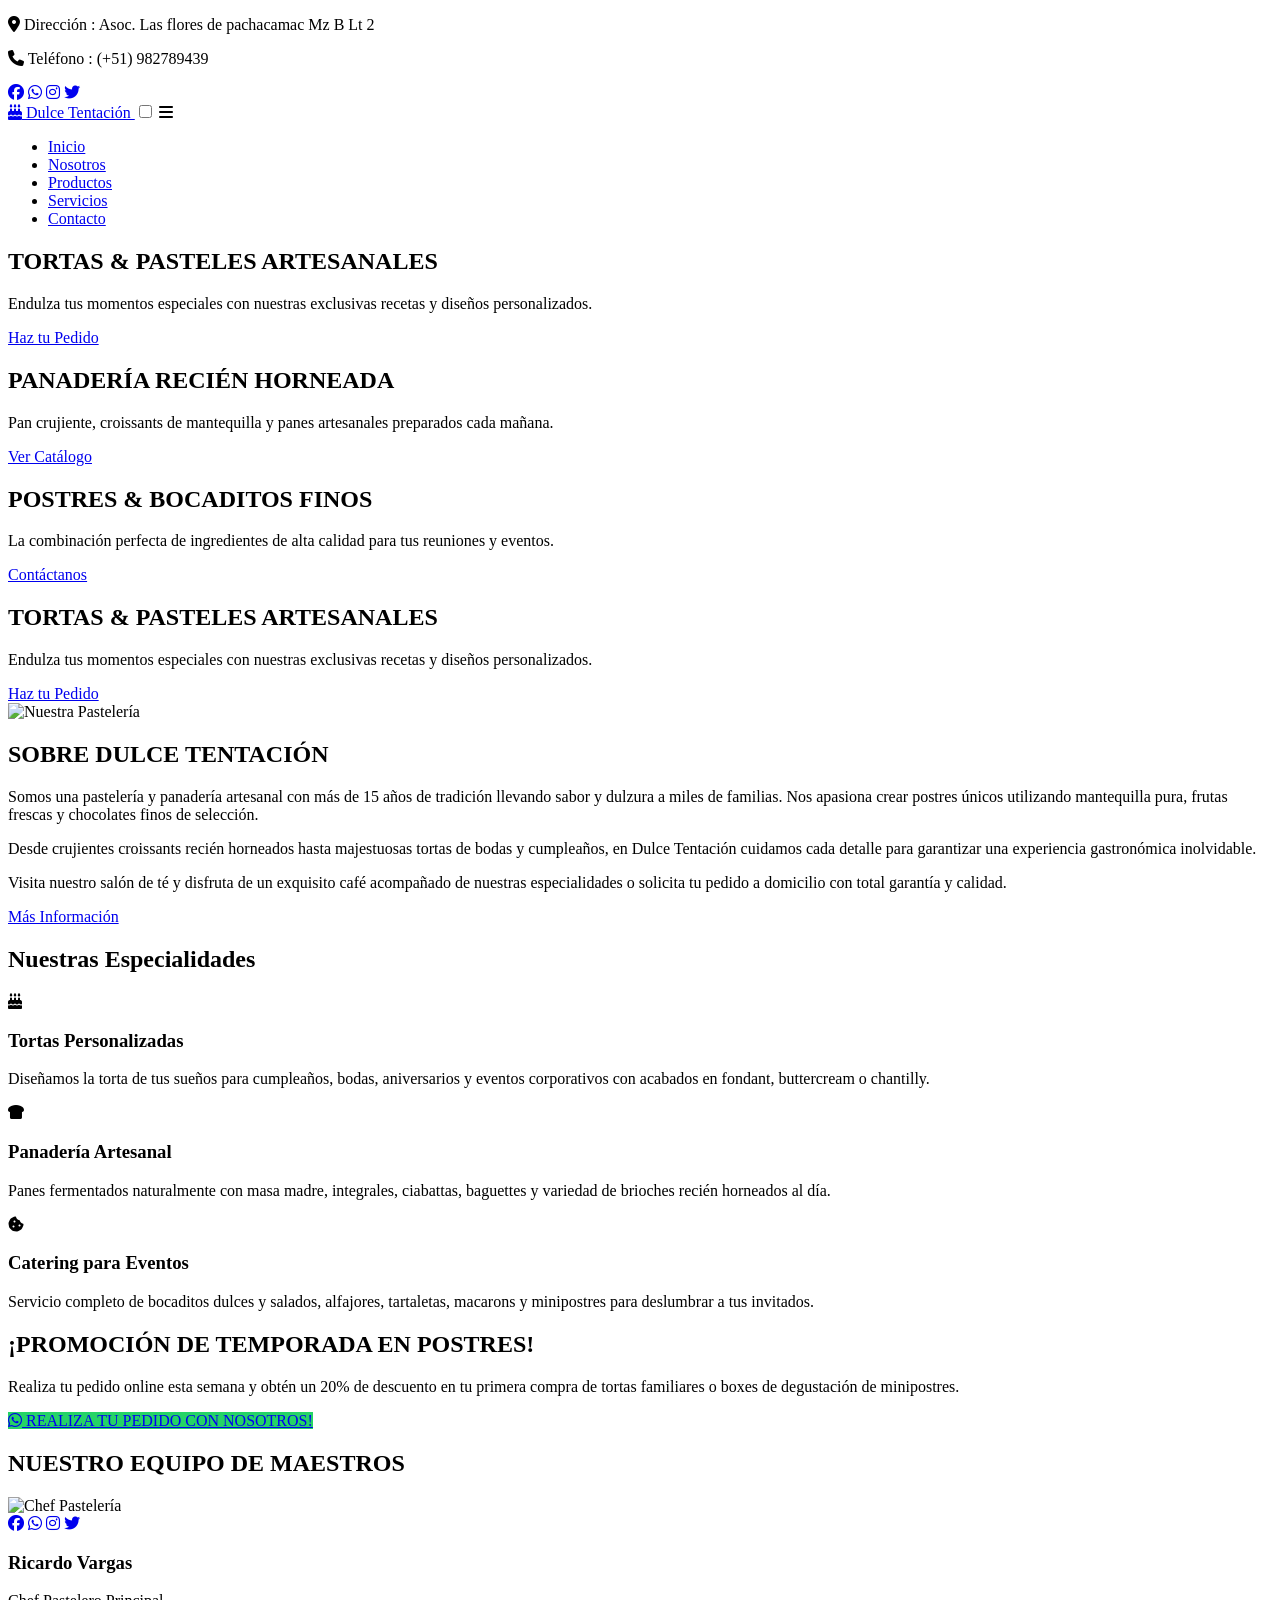
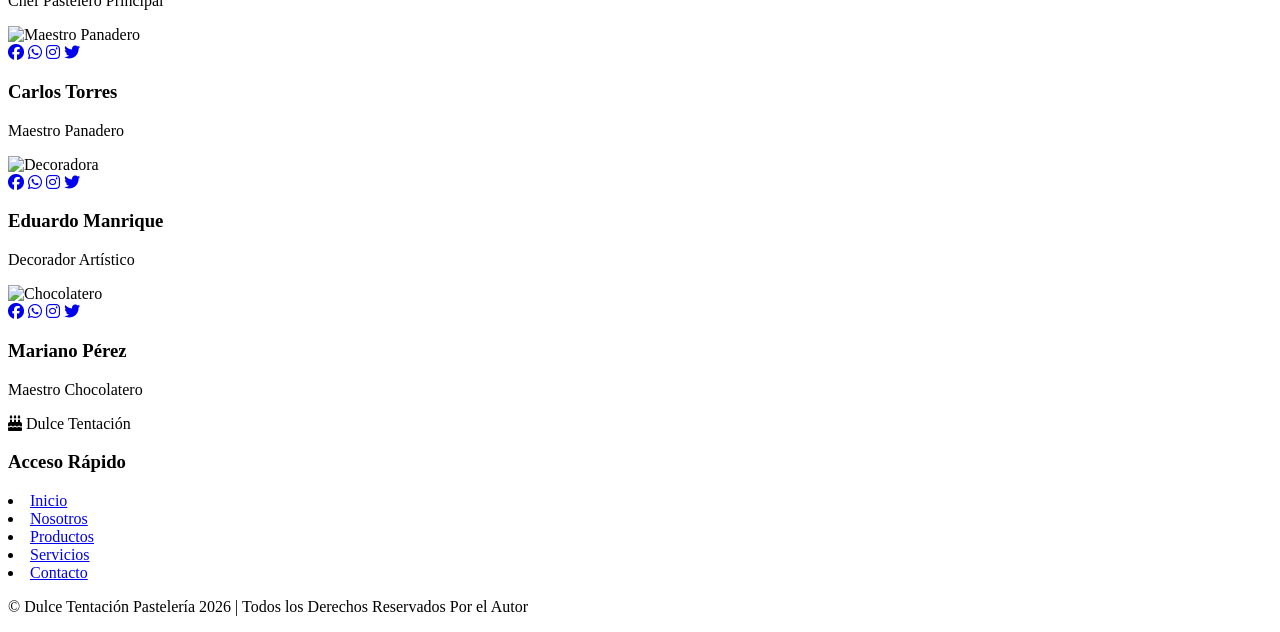
==== index.html @ d75862c3 "Add files via upload" ====
<!DOCTYPE html>
<html lang="es">
<head>
    <meta charset="UTF-8">
    <meta name="viewport" content="width=device-width, initial-scale=1.0">
    <title>Pastelería & Panadería Artesanal - Dulce Tentación</title>
    <!-- FontAwesome para íconos -->
    <link rel="stylesheet" href="https://cdnjs.cloudflare.com/ajax/libs/font-awesome/6.4.0/css/all.min.css">
    <link rel="stylesheet" href="css/estilos.css">
    <link rel="stylesheet" href="css/catalogo.css">
</head>
<body>

    <div id="contenedor">
        <!-- BARRA SUPERIOR DE CONTACTO -->
        <div id="datos">
            <div id="dir">
                <p><i class="fas fa-map-marker-alt"></i> Dirección : Asoc. Las flores de pachacamac Mz B Lt 2</p>
                <p><i class="fas fa-phone"></i> Teléfono : (+51) 982789439</p>
            </div>
            <div id="redes">
                 <a href="https://www.facebook.com/PASTELERIAANCKY/?locale=es_LA" target="_blank"><span class="fa-brands fa-facebook"></span></a>
                 <a href="https://wa.me/51931644102" target="_blank"><span class="fa-brands fa-whatsapp"></span></a>
                 <a href="https://www.instagram.com/decotortasperu/?hl=es" target="_blank"><span class="fa-brands fa-instagram"></span></a>
                 <a href="https://x.com/ElGloboOficial?lang=es" target="_blank"><span class="fa-brands fa-twitter"></span></a>
            </div>
        </div>

        <!-- CABECERA Y MENÚ DE NAVEGACIÓN (SINGLE PAGE) -->
        <nav id="cabecera">
            <a href="#contenedor" class="enlace logo-text">
                <i class="fas fa-birthday-cake"></i> Dulce Tentación
            </a>
            <input type="checkbox" id="check" />
            <label for="check" class="checkbtn">
                <span class="fas fa-bars"></span>
            </label>
            <ul class="menu">
                <li><a class="active" href="#contenedor">Inicio</a></li>
                <li><a href="#bienvenida">Nosotros</a></li>
                <li><a href="#servicios">Productos</a></li>
                <li><a href="#servicios">Servicios</a></li>
                <li><a href="https://forms.gle/N9qrbHbZwQfmm3bH8" target="_blank">Contacto</a></li>
            </ul>
        </nav>

        <!-- SLIDER PRINCIPAL CON ANIMACIÓN CSS -->
        <div id="banner">
            <div class="slider">
                <section class="contenido-slider" id="caja1">
                    <div>
                        <h2>TORTAS & PASTELES ARTESANALES</h2>
                        <p>Endulza tus momentos especiales con nuestras exclusivas recetas y diseños personalizados.</p>
                        <a href="https://api.whatsapp.com/send?phone=51931644102&text=Hola,%20quisiera%20pedir%20una%20torta%20personalizada" target="_blank" class="boton">Haz tu Pedido</a>
                    </div>
                </section>
                <section class="contenido-slider" id="caja2">
                    <div>
                        <h2>PANADERÍA RECIÉN HORNEADA</h2>
                        <p>Pan crujiente, croissants de mantequilla y panes artesanales preparados cada mañana.</p>
                        <a href="catalogo.html" class="boton">Ver Catálogo</a>
                    </div>
                </section>
                <section class="contenido-slider" id="caja3">
                    <div>
                        <h2>POSTRES & BOCADITOS FINOS</h2>
                        <p>La combinación perfecta de ingredientes de alta calidad para tus reuniones y eventos.</p>
                        <a href="https://api.whatsapp.com/send?phone=51931644102&text=Hola,%20deseo%20información%20sobre%20bocaditos" target="_blank" class="boton">Contáctanos</a>
                    </div>
                </section>
                <section class="contenido-slider" id="caja1">
                    <div>
                        <h2>TORTAS & PASTELES ARTESANALES</h2>
                        <p>Endulza tus momentos especiales con nuestras exclusivas recetas y diseños personalizados.</p>
                        <a href="https://api.whatsapp.com/send?phone=51931644102&text=Hola,%20quisiera%20pedir%20una%20torta%20personalizada" target="_blank" class="boton">Haz tu Pedido</a>
                    </div>
                </section>
            </div>
        </div>

        <!-- SECCIÓN SOBRE NOSOTROS / BIENVENIDA -->
        <section id="bienvenida">
            <img src="https://images.unsplash.com/photo-1556911220-e15b29be8c8f?auto=format&fit=crop&w=800&q=80" alt="Nuestra Pastelería" />
            <div id="mensaje">
                <h2>SOBRE DULCE TENTACIÓN</h2>
                <p>
                    Somos una pastelería y panadería artesanal con más de 15 años de tradición llevando sabor y dulzura a miles de familias. Nos apasiona crear postres únicos utilizando mantequilla pura, frutas frescas y chocolates finos de selección.
                </p>
                <p>
                    Desde crujientes croissants recién horneados hasta majestuosas tortas de bodas y cumpleaños, en Dulce Tentación cuidamos cada detalle para garantizar una experiencia gastronómica inolvidable.
                </p>
                <p>
                    Visita nuestro salón de té y disfruta de un exquisito café acompañado de nuestras especialidades o solicita tu pedido a domicilio con total garantía y calidad.
                </p>
                <a href="nosotros.html" target="_blank" class="boton">Más Información</a>
            </div>
        </section>

        <!-- SECCIÓN DE SERVICIOS / ESPECIALIDADES -->
        <section id="servicios">
            <h2>Nuestras Especialidades</h2>
            <div class="cajas-container">
                <article class="caja">
                    <span class="fas fa-birthday-cake"></span>
                    <h3>Tortas Personalizadas</h3>
                    <p>Diseñamos la torta de tus sueños para cumpleaños, bodas, aniversarios y eventos corporativos con acabados en fondant, buttercream o chantilly.</p>
                </article>
                <article class="caja">
                    <span class="fas fa-bread-slice"></span>
                    <h3>Panadería Artesanal</h3>
                    <p>Panes fermentados naturalmente con masa madre, integrales, ciabattas, baguettes y variedad de brioches recién horneados al día.</p>
                </article>
                <article class="caja">
                    <span class="fas fa-cookie-bite"></span>
                    <h3>Catering para Eventos</h3>
                    <p>Servicio completo de bocaditos dulces y salados, alfajores, tartaletas, macarons y minipostres para deslumbrar a tus invitados.</p>
                </article>
            </div>
        </section>

        <!-- SECCIÓN DE LLAMADO A LA ACCIÓN CON WHATSAPP -->
        <section id="accion">
            <div>
                <h2>¡PROMOCIÓN DE TEMPORADA EN POSTRES!</h2>
                <p>
                    Realiza tu pedido online esta semana y obtén un 20% de descuento en tu primera compra de tortas familiares o boxes de degustación de minipostres.
                </p>
                <a href="https://whatsform.com/0PBm0v" target="_blank" class="boton" style="background-color: #25D366;">
                    <i class="fa-brands fa-whatsapp"></i> REALIZA TU PEDIDO CON NOSOTROS!
                </a>
            </div>
        </section>

        <!-- SECCIÓN NUESTRO EQUIPO / MAESTROS PASTELEROS -->
       <section id="gtrabajo">
    <h2>NUESTRO EQUIPO DE MAESTROS</h2>
    <div class="equipo-container">
        
        <!-- PASTERLEO 1: Ricardo Vargas -->
        <article class="teem">
            <div id="imagen">
                <img src="https://images.unsplash.com/photo-1577219491135-ce391730fb2c?auto=format&fit=crop&w=500&q=80" alt="Chef Pastelería" />
            </div>
            <div id="redest">
                <a href="https://www.facebook.com/ricardoalfonso.vargasrivero/#"><span class="fa-brands fa-facebook"></span></a>
                <a href="https://api.whatsapp.com/send?phone=51931644102&text=Hola%20Ricardo" target="_blank"><span class="fa-brands fa-whatsapp"></span></a>
                <a href="https://www.instagram.com/chefvargasmexico/" target="_blank"><span class="fa-brands fa-instagram"></span></a>
                <a href="https://x.com/rvvargas?lang=es" target="_blank"><span class="fa-brands fa-twitter"></span></a>
            </div>
            <div id="descripcion">
                <h3>Ricardo Vargas</h3>
                <p>Chef Pastelero Principal</p>
            </div>
        </article>

        <!-- PASTELERO 2: Carlos Torres -->
        <article class="teem">
            <div id="imagen">
                <img src="https://images.unsplash.com/photo-1583394293214-28ded15ee548?auto=format&fit=crop&w=500&q=80" alt="Maestro Panadero" />
            </div>
            <div id="redest">
                <a href="https://www.facebook.com/p/Carlos-Torres-Chef-100012649447927/?locale=es_LA" target="_blank"><span class="fa-brands fa-facebook"></span></a>
                <a href="https://api.whatsapp.com/send?phone=51931644102&text=Hola%20Carlos" target="_blank"><span class="fa-brands fa-whatsapp"></span></a>
                <a href="https://www.instagram.com/carlostorreschef/?hl=es-la"><span class="fa-brands fa-instagram"></span></a>
                <a href="https://x.com/carrtorr1967" target="_blank"><span class="fa-brands fa-twitter"></span></a>
            </div>
            <div id="descripcion">
                <h3>Carlos Torres</h3>
                <p>Maestro Panadero</p>
            </div>
        </article>

        <!-- PASTELERO 3: Eduardo Manrique -->
        <article class="teem">
            <div id="imagen">
                <img src="https://images.unsplash.com/photo-1607631568010-a87245c0daf8?auto=format&fit=crop&w=500&q=80" alt="Decoradora" />
            </div>
            <div id="redest">
                <a href="https://www.facebook.com/eduardo.manrrique.234898/#" target="_blank"><span class="fa-brands fa-facebook"></span></a>
                <a href="https://api.whatsapp.com/send?phone=51931644102&text=Hola%20Eduardo" target="_blank"><span class="fa-brands fa-whatsapp"></span></a>
                <a href="https://www.instagram.com/efmanrique/" target="_blank"><span class="fa-brands fa-instagram"></span></a>
                <a href="https://x.com/edumanrique?lang=es" target="_blank"><span class="fa-brands fa-twitter"></span></a>
            </div>
            <div id="descripcion">
                <h3>Eduardo Manrique</h3>
                <p>Decorador Artístico</p>
            </div>
        </article>

        <!-- PASTELERO 4: Mariano Pérez -->
        <article class="teem">
            <div id="imagen">
                <img src="https://images.unsplash.com/photo-1560250097-0b93528c311a?auto=format&fit=crop&w=500&q=80" alt="Chocolatero" />
            </div>
            <div id="redest">
                <a href="https://www.facebook.com/marianopere/" target="_blank"><span class="fa-brands fa-facebook"></span></a>
                <a href="https://api.whatsapp.com/send?phone=51931644102&text=Hola%20Mariano" target="_blank"><span class="fa-brands fa-whatsapp"></span></a>
                <a href="https://www.instagram.com/manga_cheff/?__d=1%3Futm_source%3Dig_embed" target="_blank"><span class="fa-brands fa-instagram"></span></a>
                <a href="https://x.com/edumanrique?lang=es" target="_blank"><span class="fa-brands fa-twitter"></span></a>
            </div>
            <div id="descripcion">
                <h3>Mariano Pérez</h3>
                <p>Maestro Chocolatero</p>
            </div>
        </article>

    </div>
</section>

        <!-- PIE DE PÁGINA -->
        <footer id="pie">
            <div class="footer-logo">
                <i class="fas fa-birthday-cake"></i> Dulce Tentación
            </div>
            <nav id="menu2">
                <h3>Acceso Rápido</h3>
                <div class="menu-horizontal">
                    <li><a href="#contenedor">Inicio</a></li>
                    <li><a href="#bienvenida">Nosotros</a></li>
                    <li><a href="#servicios">Productos</a></li>
                    <li><a href="#servicios">Servicios</a></li>
                    <li><a href="https://api.whatsapp.com/send?phone=51931644102&text=Hola%20Dulce%20Tentación" target="_blank">Contacto</a></li>
                </div>
            </nav>
            <div id="copy">
                <p>© Dulce Tentación Pastelería 2026 | Todos los Derechos Reservados Por el Autor</p>
            </div>
        </footer>
    </div>

</body>
</html>
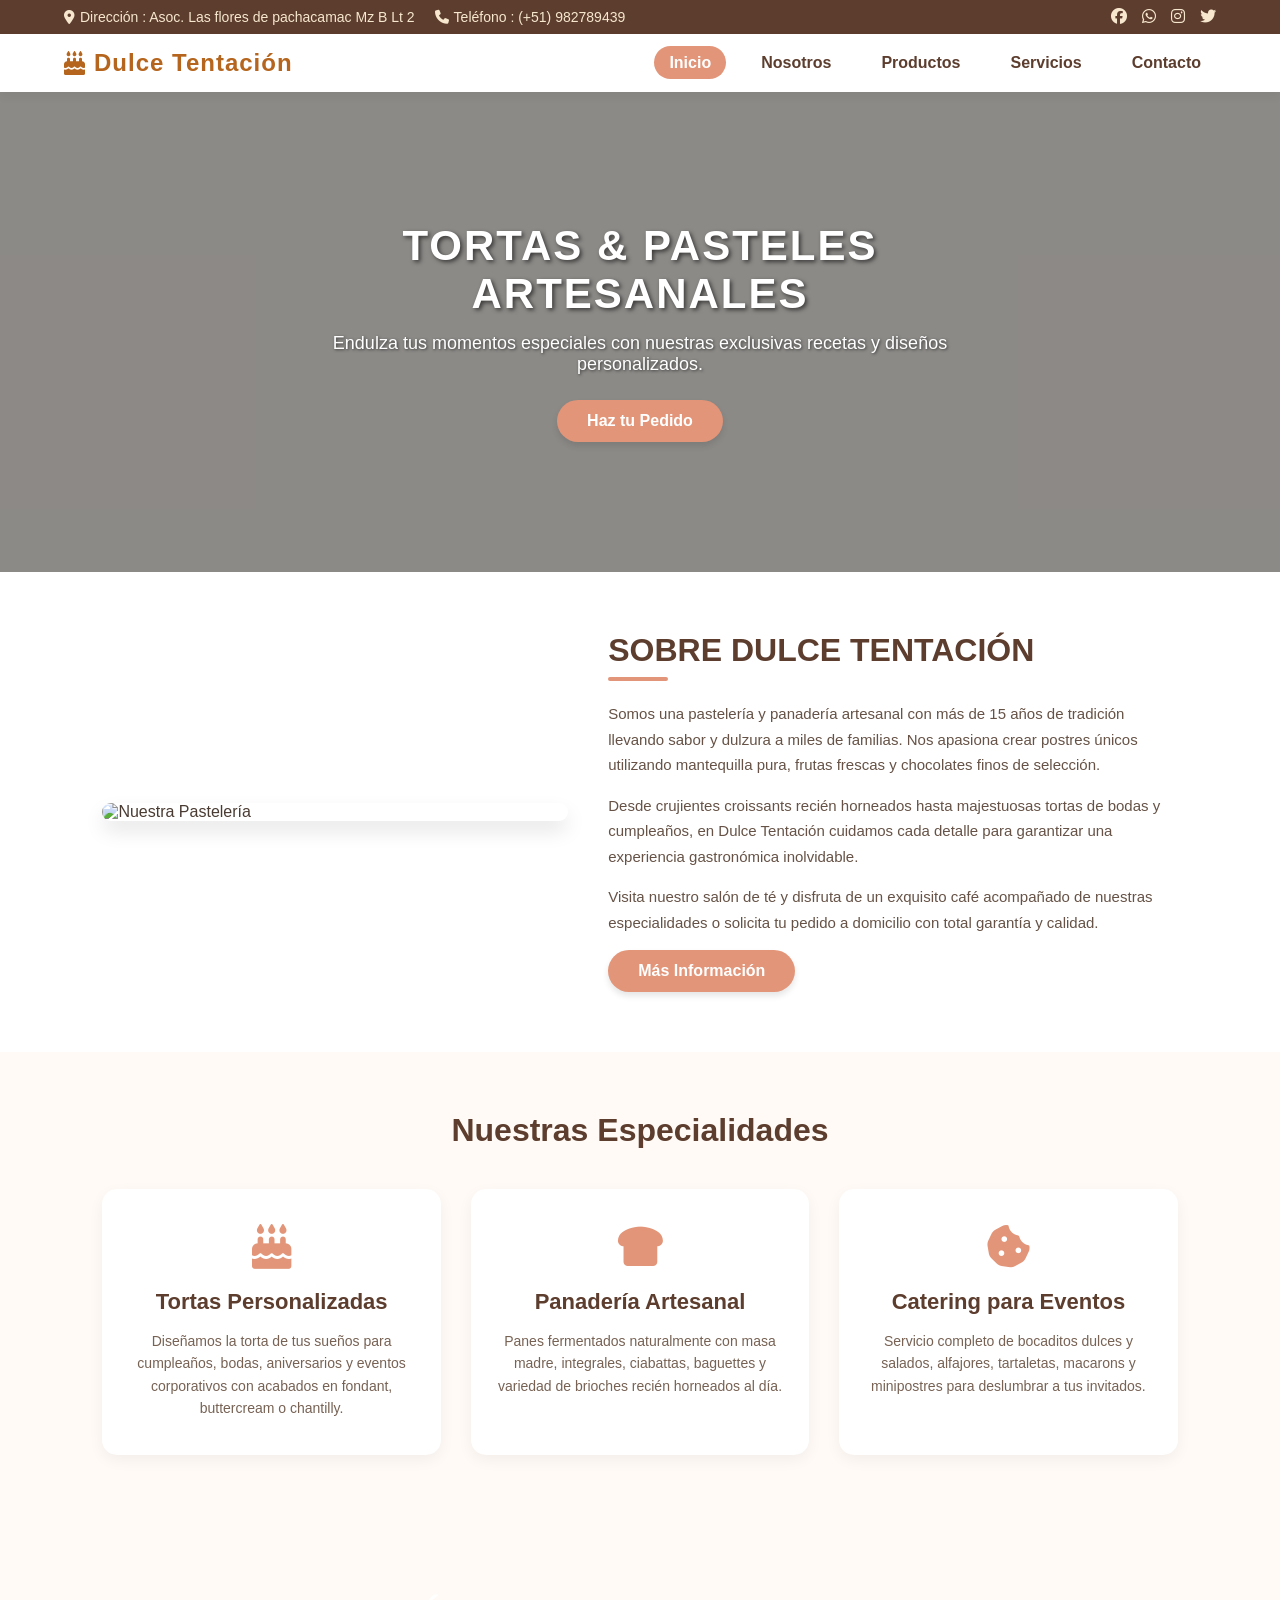
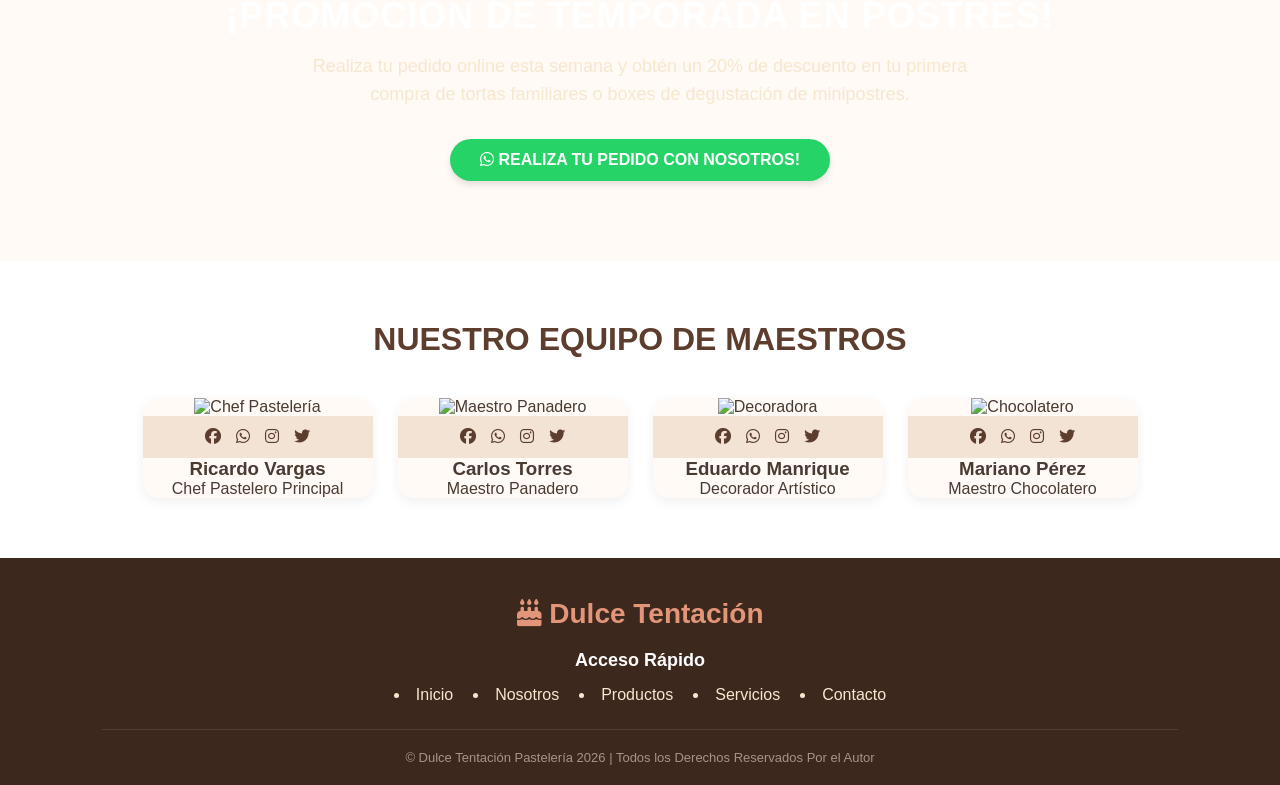
==== commit 0a6a9527: "Update index.html" ====
--- a/index.html
+++ b/index.html
@@ -37,9 +37,9 @@
             </label>
             <ul class="menu">
                 <li><a class="active" href="#contenedor">Inicio</a></li>
-                <li><a href="#bienvenida">Nosotros</a></li>
-                <li><a href="#servicios">Productos</a></li>
-                <li><a href="#servicios">Servicios</a></li>
+                <li><a href="https://www.pasteleriamariate.com.pe/">Nosotros</a></li>
+                <li><a href="https://pasteleriasanantonio.com/">Productos</a></li>
+                <li><a href="https://www.mariaalmenara.pe/">Servicios</a></li>
                 <li><a href="https://forms.gle/N9qrbHbZwQfmm3bH8" target="_blank">Contacto</a></li>
             </ul>
         </nav>
@@ -229,4 +229,4 @@
     </div>
 
 </body>
-</html>+</html>
--- a/css/estilos.css
+++ b/css/estilos.css
@@ -0,0 +1,501 @@
+/* =========================================================
+   ESTILOS GENERALES Y RESET
+   ========================================================= */
+* {
+    margin: 0;
+    padding: 0;
+    box-sizing: border-box;
+    font-family: 'Poppins', 'Segoe UI', Tahoma, Geneva, Verdana, sans-serif;
+}
+
+html {
+    scroll-behavior: smooth;
+}
+
+body {
+    background-color: #fffaf5;
+    color: #4a3b32;
+}
+
+a {
+    text-decoration: none;
+    color: inherit;
+}
+
+ul {
+    list-style: none;
+}
+
+/* =========================================================
+   TOP BAR (DATOS Y REDES)
+   ========================================================= */
+#datos {
+    background-color: #5c3d2e;
+    color: #f7e7ce;
+    display: flex;
+    justify-content: space-between;
+    align-items: center;
+    padding: 8px 5%;
+    font-size: 14px;
+}
+
+#dir {
+    display: flex;
+    gap: 20px;
+}
+
+#dir p {
+    display: flex;
+    align-items: center;
+    gap: 5px;
+}
+
+#redes {
+    display: flex;
+    gap: 15px;
+}
+
+#redes a {
+    color: #f7e7ce;
+    font-size: 16px;
+    transition: color 0.3s ease, transform 0.3s ease;
+}
+
+#redes a:hover {
+    color: #e29578;
+    transform: scale(1.2);
+}
+
+/* =========================================================
+   CABECERA Y NAVEGACIÓN
+   ========================================================= */
+#cabecera {
+    background-color: #ffffff;
+    display: flex;
+    justify-content: space-between;
+    align-items: center;
+    padding: 15px 5%;
+    box-shadow: 0 4px 10px rgba(0,0,0,0.05);
+    position: sticky;
+    top: 0;
+    z-index: 1000;
+}
+
+.logo-text {
+    font-size: 24px;
+    font-weight: bold;
+    color: #b5651d;
+    letter-spacing: 1px;
+    display: flex;
+    align-items: center;
+    gap: 8px;
+}
+
+.menu {
+    display: flex;
+    gap: 20px;
+}
+
+.menu li a {
+    font-weight: 600;
+    color: #5c3d2e;
+    padding: 8px 15px;
+    border-radius: 20px;
+    transition: all 0.3s ease;
+}
+
+.menu li a.active, .menu li a:hover {
+    background-color: #e29578;
+    color: #ffffff;
+}
+
+#check {
+    display: none;
+}
+
+.checkbtn {
+    font-size: 24px;
+    color: #5c3d2e;
+    cursor: pointer;
+    display: none;
+}
+
+/* =========================================================
+   SLIDER / BANNER CON CENTRADO CORREGIDO
+   ========================================================= */
+#banner {
+    width: 100%;
+    overflow: hidden;
+    position: relative;
+}
+
+.slider {
+    display: flex;
+    width: 400%;
+    animation: sliderAnim 16s infinite ease-in-out;
+}
+
+.contenido-slider {
+    width: 100%;
+    height: 480px;
+    background-size: cover;
+    background-position: center;
+    display: flex;
+    justify-content: center;
+    align-items: center;
+    text-align: center;
+    color: #ffffff;
+    position: relative;
+    box-sizing: border-box;
+}
+
+.contenido-slider::before {
+    content: "";
+    position: absolute;
+    top:0; left:0; right:0; bottom:0;
+    background: rgba(0, 0, 0, 0.45);
+}
+
+.contenido-slider div {
+    position: relative;
+    z-index: 2;
+    max-width: 700px;
+    width: 90%;
+    margin: 0 auto;
+    padding: 20px;
+}
+
+.contenido-slider h2 {
+    font-size: 42px;
+    margin-bottom: 15px;
+    text-transform: uppercase;
+    letter-spacing: 2px;
+    text-shadow: 2px 2px 4px rgba(0,0,0,0.6);
+}
+
+.contenido-slider p {
+    font-size: 18px;
+    margin-bottom: 25px;
+    text-shadow: 1px 1px 3px rgba(0,0,0,0.6);
+}
+
+#caja1 {
+    background-image: url('https://images.unsplash.com/photo-1578985545062-69928b1d9587?auto=format&fit=crop&w=1200&q=80');
+}
+
+#caja2 {
+    background-image: url('https://images.unsplash.com/photo-1509440159596-0249088772ff?auto=format&fit=crop&w=1200&q=80');
+}
+
+#caja3 {
+    background-image: url('https://images.unsplash.com/photo-1555507036-ab1f4038808a?auto=format&fit=crop&w=1200&q=80');
+}
+
+@keyframes sliderAnim {
+    0% { margin-left: 0%; }
+    20% { margin-left: 0%; }
+    25% { margin-left: -100%; }
+    45% { margin-left: -100%; }
+    50% { margin-left: -200%; }
+    70% { margin-left: -200%; }
+    75% { margin-left: -300%; }
+    95% { margin-left: -300%; }
+    100% { margin-left: 0%; }
+}
+
+.boton {
+    display: inline-block;
+    padding: 12px 30px;
+    background-color: #e29578;
+    color: #ffffff;
+    font-weight: bold;
+    border-radius: 25px;
+    transition: all 0.3s ease;
+    box-shadow: 0 4px 6px rgba(0,0,0,0.1);
+}
+
+.boton:hover {
+    background-color: #b5651d;
+    transform: translateY(-3px);
+    box-shadow: 0 6px 12px rgba(0,0,0,0.15);
+}
+
+/* =========================================================
+   SECCIONES DE CONTENIDO
+   ========================================================= */
+#bienvenida {
+    display: flex;
+    padding: 60px 8%;
+    gap: 40px;
+    align-items: center;
+    background-color: #ffffff;
+}
+
+#bienvenida img {
+    width: 45%;
+    border-radius: 15px;
+    box-shadow: 0 10px 20px rgba(0,0,0,0.1);
+    object-fit: cover;
+}
+
+#mensaje {
+    width: 55%;
+}
+
+#mensaje h2 {
+    font-size: 32px;
+    color: #5c3d2e;
+    margin-bottom: 20px;
+    position: relative;
+}
+
+#mensaje h2::after {
+    content: '';
+    display: block;
+    width: 60px;
+    height: 4px;
+    background-color: #e29578;
+    margin-top: 8px;
+    border-radius: 2px;
+}
+
+#mensaje p {
+    line-height: 1.7;
+    color: #665246;
+    margin-bottom: 15px;
+    font-size: 15px;
+}
+
+#servicios {
+    padding: 60px 8%;
+    text-align: center;
+    background-color: #fffaf5;
+}
+
+#servicios h2 {
+    font-size: 32px;
+    color: #5c3d2e;
+    margin-bottom: 40px;
+}
+
+.cajas-container {
+    display: flex;
+    gap: 30px;
+    justify-content: center;
+    flex-wrap: wrap;
+}
+
+.caja {
+    background: #ffffff;
+    padding: 35px 25px;
+    border-radius: 15px;
+    flex: 1;
+    min-width: 260px;
+    box-shadow: 0 5px 15px rgba(0,0,0,0.05);
+    transition: transform 0.3s ease, box-shadow 0.3s ease;
+}
+
+.caja:hover {
+    transform: translateY(-10px);
+    box-shadow: 0 12px 25px rgba(0,0,0,0.12);
+}
+
+.caja span {
+    font-size: 45px;
+    color: #e29578;
+    margin-bottom: 20px;
+    display: inline-block;
+}
+
+.caja h3 {
+    font-size: 22px;
+    color: #5c3d2e;
+    margin-bottom: 15px;
+}
+
+.caja p {
+    color: #776254;
+    font-size: 14px;
+    line-height: 1.6;
+}
+
+#accion {
+    background: linear-gradient(rgba(92, 61, 46, 0.85), rgba(92, 61, 46, 0.85)), url('https://images.unsplash.com/photo-1517433670267-08bbd4be890f?auto=format&fit=crop&w=1200&q=80');
+    background-size: cover;
+    background-position: center;
+    background-attachment: fixed;
+    color: #ffffff;
+    text-align: center;
+    padding: 80px 10%;
+}
+
+#accion h2 {
+    font-size: 36px;
+    margin-bottom: 15px;
+    letter-spacing: 1px;
+}
+
+#accion p {
+    font-size: 18px;
+    max-width: 700px;
+    margin: 0 auto 30px auto;
+    line-height: 1.6;
+    color: #f7e7ce;
+}
+
+#gtrabajo {
+    padding: 60px 8%;
+    text-align: center;
+    background-color: #ffffff;
+}
+
+#gtrabajo h2 {
+    font-size: 32px;
+    color: #5c3d2e;
+    margin-bottom: 40px;
+}
+
+.equipo-container {
+    display: flex;
+    gap: 25px;
+    justify-content: center;
+    flex-wrap: wrap;
+}
+
+.teem {
+    background: #fffaf5;
+    border-radius: 15px;
+    overflow: hidden;
+    width: 230px;
+    box-shadow: 0 4px 12px rgba(0,0,0,0.06);
+    transition: transform 0.3s ease;
+}
+
+.teem:hover {
+    transform: translateY(-8px);
+}
+
+.teem #imagen img {
+    width: 100%;
+    height: 220px;
+    object-fit: cover;
+}
+
+.teem #redest {
+    display: flex;
+    justify-content: center;
+    gap: 15px;
+    padding: 12px 0;
+    background-color: #f2e3d5;
+}
+
+.teem #redest a {
+    color: #5c3d2e;
+    font-size: 16px;
+    transition: color 0.3s ease, transform 0.3s ease;
+}
+
+.teem #redest a:hover {
+    color: #e29578;
+    transform: scale(1.2);
+}
+
+/* =========================================================
+   FOOTER / PIE DE PÁGINA
+   ========================================================= */
+#pie {
+    background-color: #3d281d;
+    color: #f7e7ce;
+    padding: 40px 8% 20px 8%;
+    display: flex;
+    flex-direction: column;
+    align-items: center;
+    text-align: center;
+}
+
+#pie .footer-logo {
+    font-size: 28px;
+    font-weight: bold;
+    color: #e29578;
+    margin-bottom: 20px;
+}
+
+#menu2 h3 {
+    margin-bottom: 15px;
+    font-size: 18px;
+    color: #ffffff;
+}
+
+.menu-horizontal {
+    display: flex;
+    gap: 20px;
+    margin-bottom: 25px;
+    flex-wrap: wrap;
+    justify-content: center;
+}
+
+.menu-horizontal li a {
+    color: #f7e7ce;
+    transition: color 0.3s ease;
+}
+
+.menu-horizontal li a:hover {
+    color: #e29578;
+}
+
+#copy {
+    border-top: 1px solid rgba(255,255,255,0.1);
+    width: 100%;
+    padding-top: 20px;
+    font-size: 13px;
+    color: #a89487;
+}
+
+/* =========================================================
+   RESPONSIVE DESIGN
+   ========================================================= */
+@media (max-width: 858px) {
+    .checkbtn {
+        display: block;
+    }
+
+    ul.menu {
+        position: fixed;
+        width: 100%;
+        height: 100vh;
+        background: #5c3d2e;
+        top: 70px;
+        left: -100%;
+        text-align: center;
+        transition: all 0.5s;
+        flex-direction: column;
+        padding-top: 50px;
+    }
+
+    .menu li {
+        margin: 20px 0;
+    }
+
+    .menu li a {
+        font-size: 20px;
+        color: #ffffff;
+    }
+
+    #check:checked ~ ul.menu {
+        left: 0;
+    }
+
+    #bienvenida {
+        flex-direction: column;
+    }
+
+    #bienvenida img, #mensaje {
+        width: 100%;
+    }
+
+    #datos {
+        flex-direction: column;
+        gap: 10px;
+        text-align: center;
+    }
+}
--- a/css/catalogo.css
+++ b/css/catalogo.css
@@ -0,0 +1,75 @@
+/* =========================================================
+   ESTILOS ESPECÍFICOS DEL CATÁLOGO (css/catalogo.css)
+   ========================================================= */
+
+/* Título de la página */
+.titulo-seccion {
+    text-align: center;
+    padding: 40px 5% 10px 5%;
+}
+
+.titulo-seccion h1 {
+    color: #5c3d2e;
+    font-size: 36px;
+    margin-bottom: 10px;
+}
+
+.titulo-seccion p {
+    color: #665246;
+    font-size: 16px;
+}
+
+/* Cuadrícula de productos */
+.grid-catalogo {
+    display: grid;
+    grid-template-columns: repeat(auto-fit, minmax(250px, 1fr));
+    gap: 25px;
+    padding: 40px 8%;
+}
+
+/* Tarjetas de producto */
+.tarjeta-producto {
+    background: #ffffff;
+    border-radius: 15px;
+    overflow: hidden;
+    box-shadow: 0 5px 15px rgba(0, 0, 0, 0.08);
+    text-align: center;
+    transition: transform 0.3s ease, box-shadow 0.3s ease;
+}
+
+.tarjeta-producto:hover {
+    transform: translateY(-8px);
+    box-shadow: 0 12px 20px rgba(0, 0, 0, 0.12);
+}
+
+.tarjeta-producto img {
+    width: 100%;
+    height: 200px;
+    object-fit: cover;
+}
+
+/* Información dentro de la tarjeta */
+.info-producto {
+    padding: 20px;
+}
+
+.info-producto h3 {
+    color: #5c3d2e;
+    font-size: 20px;
+    margin-bottom: 8px;
+}
+
+.info-producto p {
+    color: #776254;
+    font-size: 14px;
+    margin-bottom: 15px;
+    line-height: 1.4;
+}
+
+.precio {
+    font-size: 18px;
+    font-weight: bold;
+    color: #b5651d;
+    margin-bottom: 15px;
+    display: block;
+}
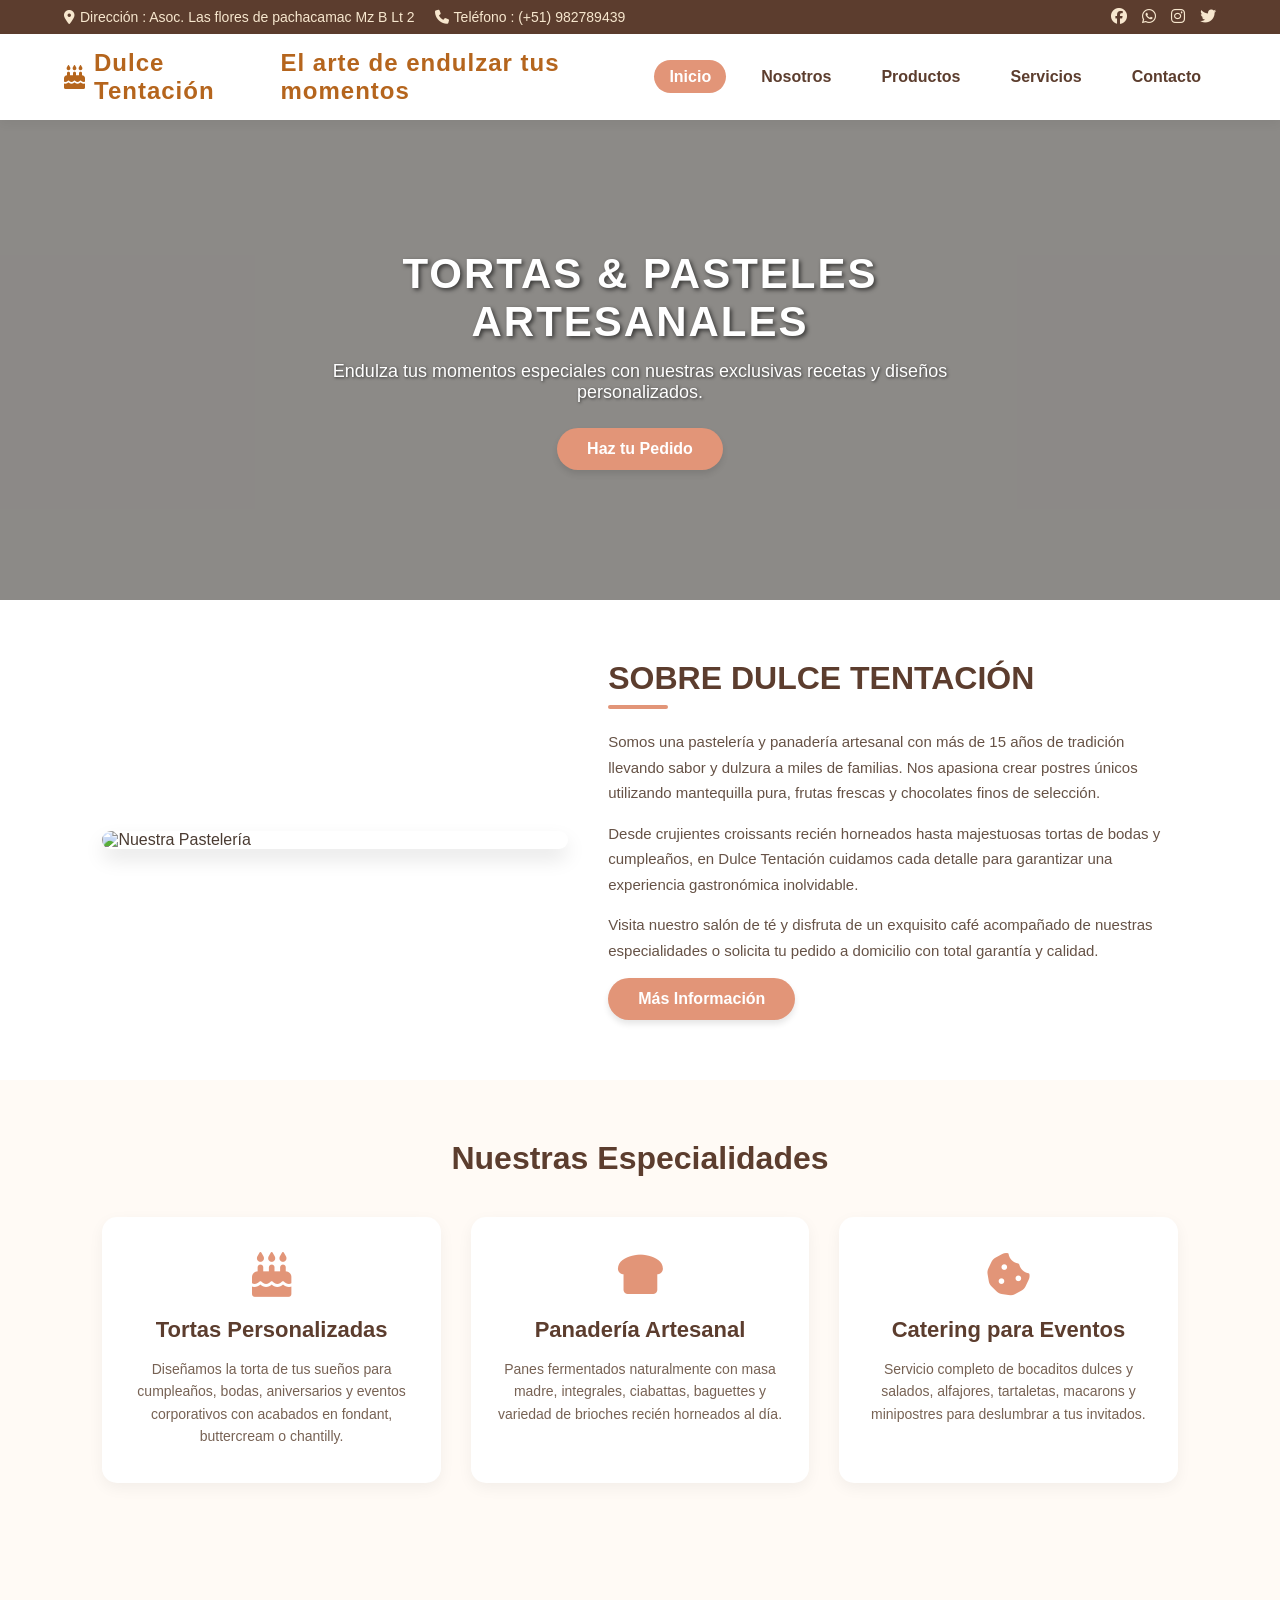
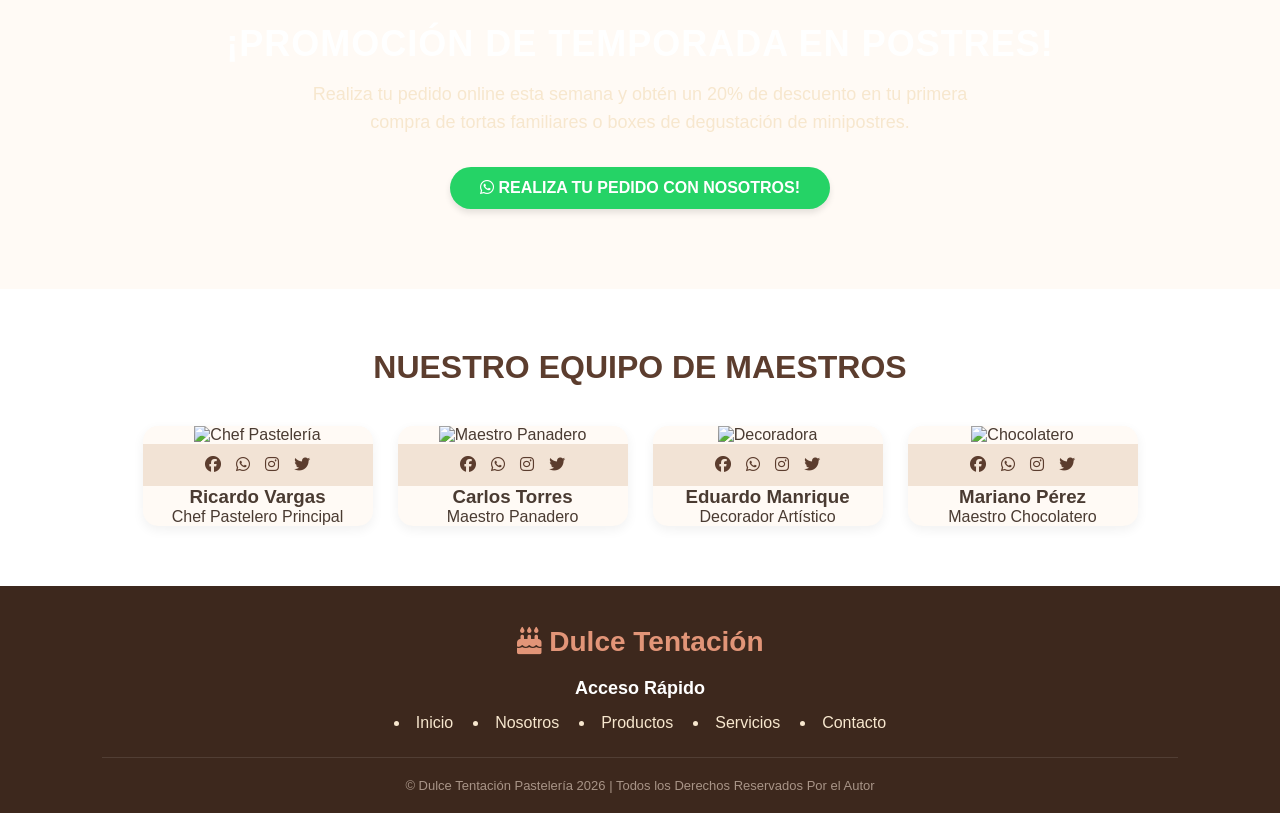
==== commit 2269ba1e: "Update index.html" ====
--- a/index.html
+++ b/index.html
@@ -30,6 +30,7 @@
         <nav id="cabecera">
             <a href="#contenedor" class="enlace logo-text">
                 <i class="fas fa-birthday-cake"></i> Dulce Tentación
+                <span class="slogan-brand">El arte de endulzar tus momentos</span>
             </a>
             <input type="checkbox" id="check" />
             <label for="check" class="checkbtn">
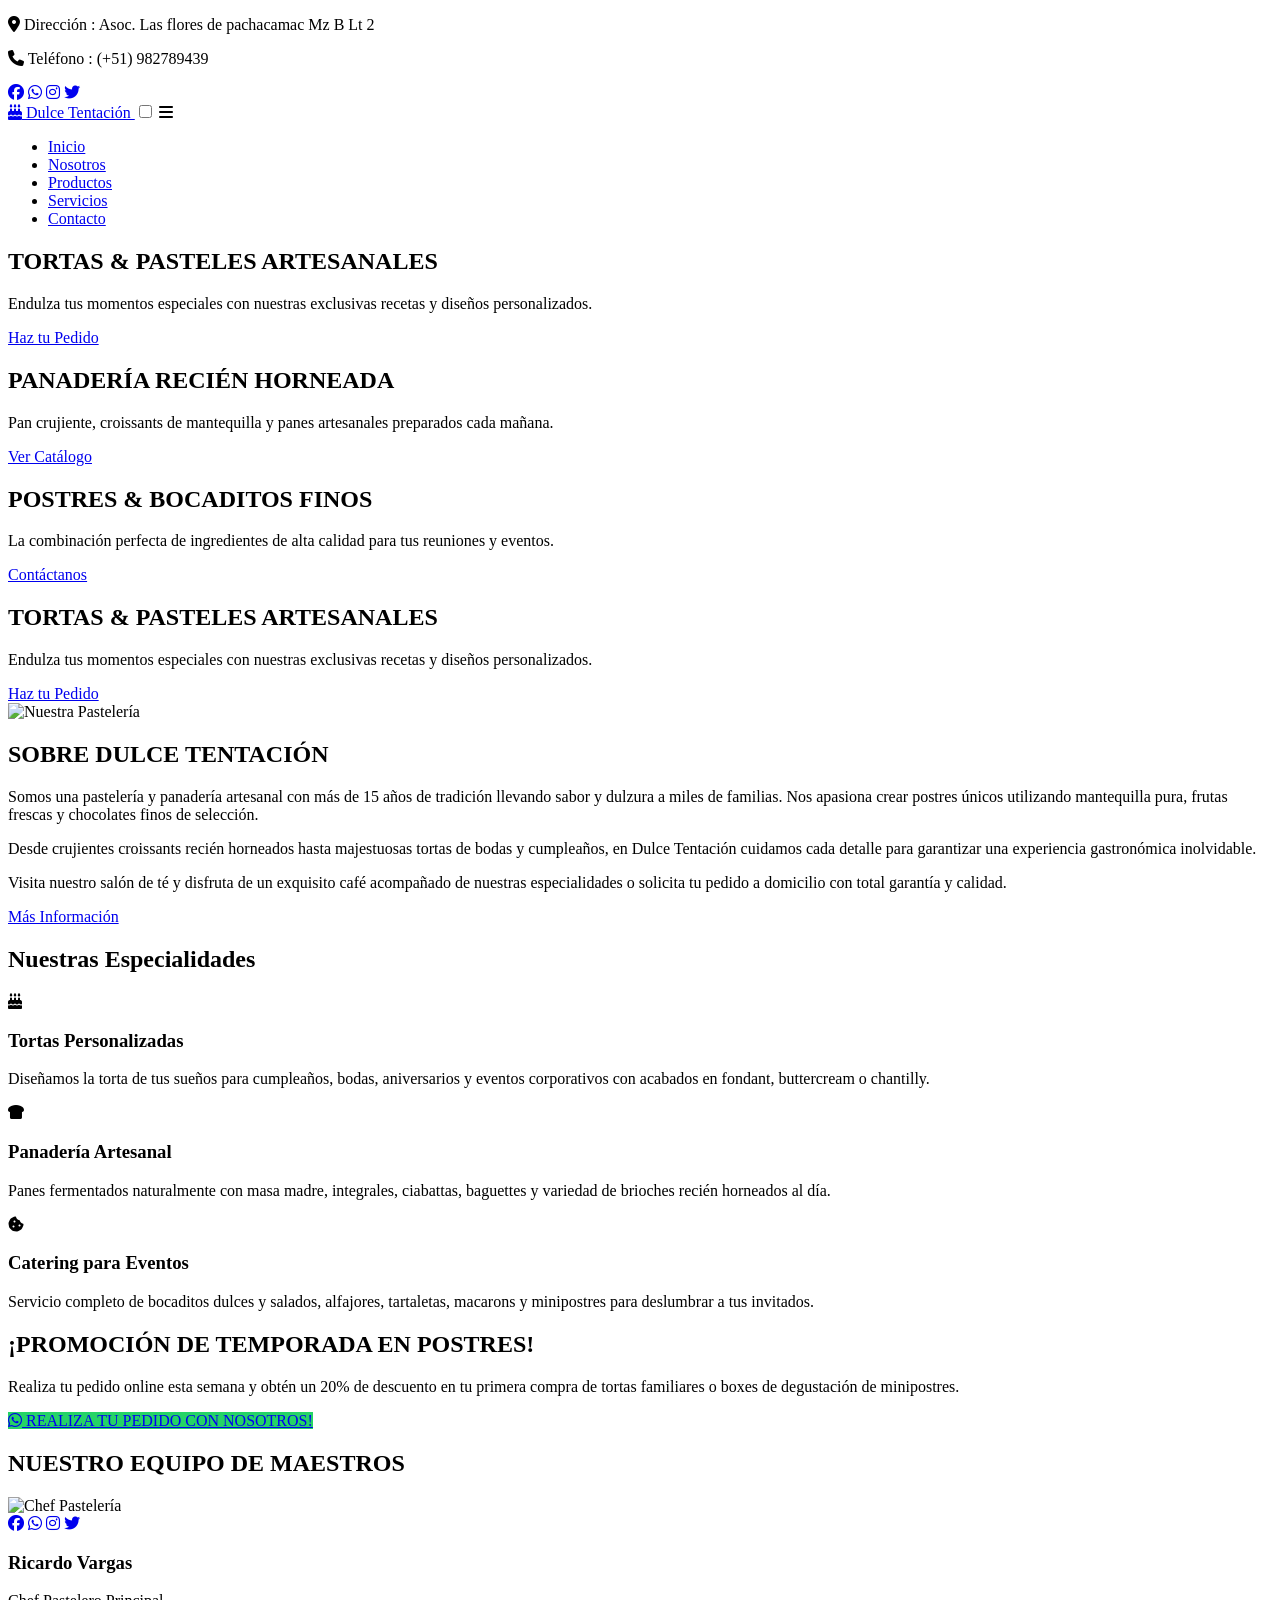
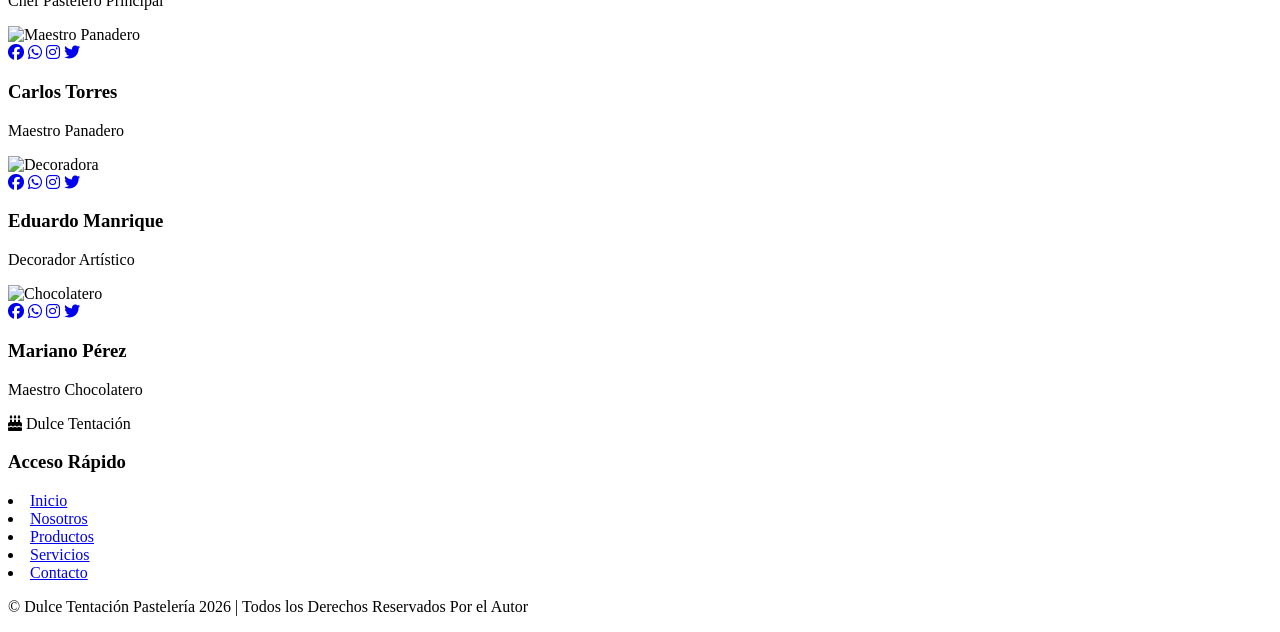
==== commit fbc4cb65: "Add files via upload" ====
--- a/index.html
+++ b/index.html
@@ -30,7 +30,6 @@
         <nav id="cabecera">
             <a href="#contenedor" class="enlace logo-text">
                 <i class="fas fa-birthday-cake"></i> Dulce Tentación
-                <span class="slogan-brand">El arte de endulzar tus momentos</span>
             </a>
             <input type="checkbox" id="check" />
             <label for="check" class="checkbtn">
@@ -38,9 +37,9 @@
             </label>
             <ul class="menu">
                 <li><a class="active" href="#contenedor">Inicio</a></li>
-                <li><a href="https://www.pasteleriamariate.com.pe/">Nosotros</a></li>
-                <li><a href="https://pasteleriasanantonio.com/">Productos</a></li>
-                <li><a href="https://www.mariaalmenara.pe/">Servicios</a></li>
+                <li><a href="#bienvenida">Nosotros</a></li>
+                <li><a href="#servicios">Productos</a></li>
+                <li><a href="#servicios">Servicios</a></li>
                 <li><a href="https://forms.gle/N9qrbHbZwQfmm3bH8" target="_blank">Contacto</a></li>
             </ul>
         </nav>
@@ -230,4 +229,4 @@
     </div>
 
 </body>
-</html>
+</html>
